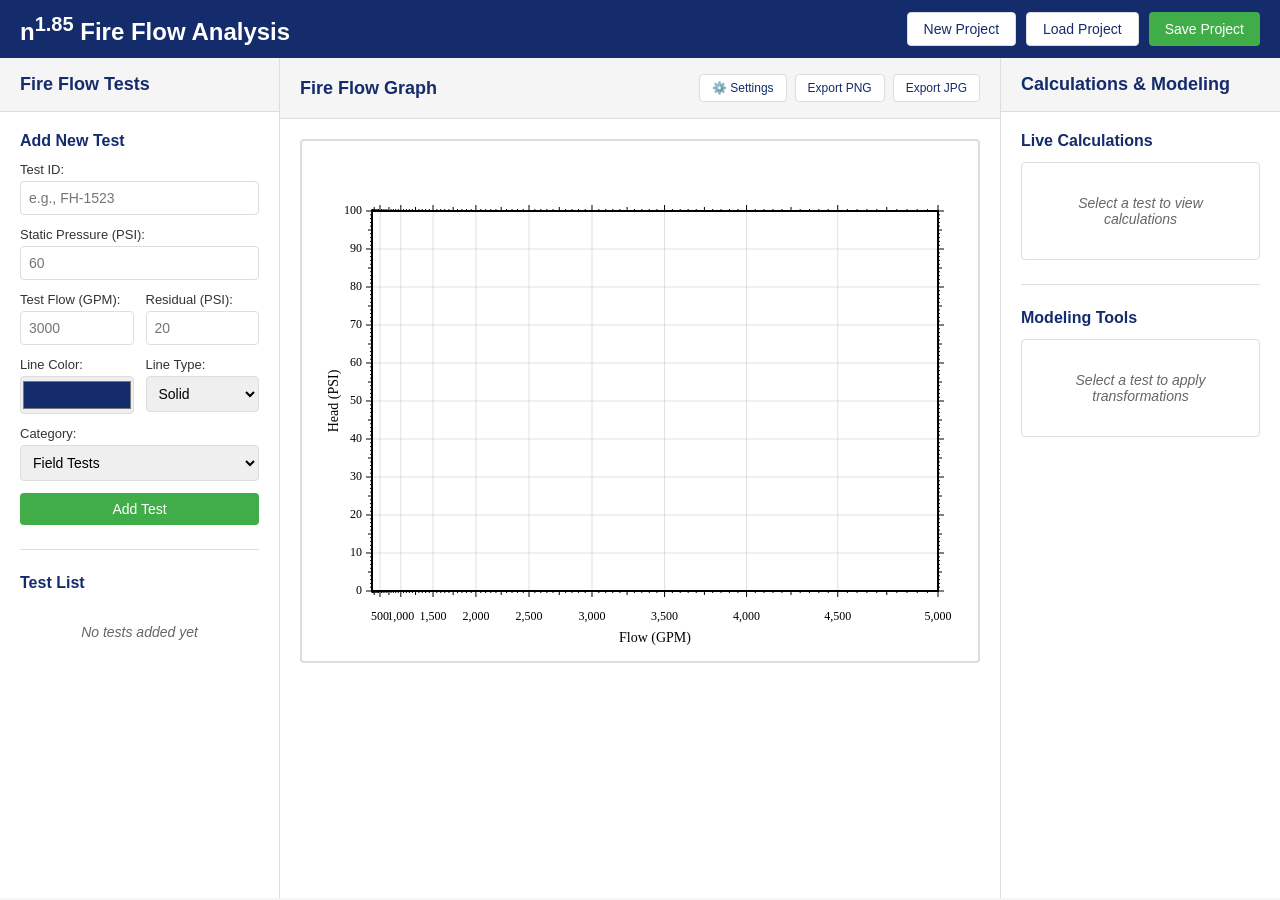
==== n185-webapp/index.html @ d68c7790 "Convert shiny to JS - initial build" ====
<!DOCTYPE html>
<html lang="en">
<head>
    <meta charset="UTF-8">
    <meta name="viewport" content="width=device-width, initial-scale=1.0">
    <title>n185 Fire Flow Analysis</title>
    <link rel="stylesheet" href="css/main.css">
    <link rel="stylesheet" href="css/panels.css">
</head>
<body>
    <div class="app-container">
        <!-- Header -->
        <header class="app-header">
            <h1>n<sup>1.85</sup> Fire Flow Analysis</h1>
            <div class="header-actions">
                <button id="btn-new-project" class="btn btn-secondary">New Project</button>
                <button id="btn-load-project" class="btn btn-secondary">Load Project</button>
                <button id="btn-save-project" class="btn btn-primary">Save Project</button>
            </div>
        </header>

        <!-- Main Workspace -->
        <main class="workspace">
            <!-- Left Panel: Test Management -->
            <aside class="panel panel-left">
                <div class="panel-header">
                    <h2>Fire Flow Tests</h2>
                </div>
                <div class="panel-content">
                    <!-- Test Input Form -->
                    <div class="section">
                        <h3>Add New Test</h3>
                        <form id="test-form">
                            <div class="form-group">
                                <label for="test-id">Test ID:</label>
                                <input type="text" id="test-id" placeholder="e.g., FH-1523">
                            </div>
                            <div class="form-group">
                                <label for="test-static">Static Pressure (PSI):</label>
                                <input type="number" id="test-static" step="0.1" min="0" placeholder="60">
                            </div>
                            <div class="form-row">
                                <div class="form-group">
                                    <label for="test-flow">Test Flow (GPM):</label>
                                    <input type="number" id="test-flow" step="1" min="0" placeholder="3000">
                                </div>
                                <div class="form-group">
                                    <label for="test-residual">Residual (PSI):</label>
                                    <input type="number" id="test-residual" step="0.1" min="0" placeholder="20">
                                </div>
                            </div>
                            <div class="form-row">
                                <div class="form-group">
                                    <label for="test-color">Line Color:</label>
                                    <input type="color" id="test-color" value="#142B6C">
                                </div>
                                <div class="form-group">
                                    <label for="test-linetype">Line Type:</label>
                                    <select id="test-linetype">
                                        <option value="solid">Solid</option>
                                        <option value="dashed">Dashed</option>
                                        <option value="dotted">Dotted</option>
                                        <option value="dashdot">Dash-Dot</option>
                                    </select>
                                </div>
                            </div>
                            <div class="form-group">
                                <label for="test-category">Category:</label>
                                <select id="test-category">
                                    <option value="field">Field Tests</option>
                                    <option value="model">Model Results</option>
                                    <option value="scenario">Scenarios</option>
                                </select>
                            </div>
                            <button type="submit" class="btn btn-primary btn-block">Add Test</button>
                        </form>
                    </div>

                    <!-- Test List -->
                    <div class="section">
                        <h3>Test List</h3>
                        <div id="test-list" class="test-list">
                            <p class="empty-state">No tests added yet</p>
                        </div>
                    </div>
                </div>
            </aside>

            <!-- Center Panel: Graph -->
            <section class="panel panel-center">
                <div class="panel-header">
                    <h2>Fire Flow Graph</h2>
                    <div class="graph-controls">
                        <button id="btn-graph-settings" class="btn btn-secondary btn-sm" title="Graph Settings">⚙️ Settings</button>
                        <button id="btn-export-png" class="btn btn-secondary btn-sm">Export PNG</button>
                        <button id="btn-export-jpg" class="btn btn-secondary btn-sm">Export JPG</button>
                    </div>
                </div>
                <div class="panel-content">
                    <!-- Canvas Graph -->
                    <div class="graph-container">
                        <canvas id="fireflow-canvas"></canvas>
                        <div id="graph-tooltip" class="graph-tooltip"></div>
                    </div>
                </div>
            </section>

            <!-- Right Panel: Calculations & Modeling -->
            <aside class="panel panel-right">
                <div class="panel-header">
                    <h2>Calculations & Modeling</h2>
                </div>
                <div class="panel-content">
                    <!-- Calculations Display -->
                    <div class="section">
                        <h3>Live Calculations</h3>
                        <div id="calc-display" class="calc-display">
                            <p class="empty-state">Select a test to view calculations</p>
                        </div>
                    </div>

                    <!-- Modeling Tools -->
                    <div class="section">
                        <h3>Modeling Tools</h3>
                        <div id="modeling-tools" class="modeling-tools">
                            <p class="empty-state">Select a test to apply transformations</p>
                        </div>
                    </div>
                </div>
            </aside>
        </main>
    </div>

    <!-- Graph Settings Modal -->
    <div id="settings-modal" class="modal">
        <div class="modal-content">
            <div class="modal-header">
                <h3>Graph Settings</h3>
                <button class="modal-close" id="btn-close-settings">&times;</button>
            </div>
            <div class="modal-body">
                <div class="form-group">
                    <label for="graph-title">Title:</label>
                    <input type="text" id="graph-title" placeholder="Fire Flow Test Results">
                </div>
                <div class="form-group">
                    <label>
                        <input type="checkbox" id="graph-show-date">
                        Show Date
                    </label>
                </div>
                <hr style="margin: 20px 0; border: none; border-top: 1px solid #ddd;">
                <div class="form-row">
                    <div class="form-group">
                        <label for="graph-max-flow">Max Flow (GPM):</label>
                        <input type="number" id="graph-max-flow" value="5000" step="1000" min="1000">
                    </div>
                    <div class="form-group">
                        <label for="graph-max-pressure">Max Pressure (PSI):</label>
                        <input type="number" id="graph-max-pressure" value="100" step="10" min="10">
                    </div>
                </div>
            </div>
            <div class="modal-footer">
                <button id="btn-apply-settings" class="btn btn-primary">Apply Settings</button>
                <button id="btn-cancel-settings" class="btn btn-secondary">Cancel</button>
            </div>
        </div>
    </div>

    <!-- Hidden file input for loading projects -->
    <input type="file" id="file-input-project" accept=".n185" style="display: none;">

    <!-- Scripts -->
    <script src="lib/FileSaver.js"></script>
    <script src="js/fireflow.js"></script>
    <script src="js/canvas-graph.js"></script>
    <script src="js/test-manager.js"></script>
    <script src="js/calculations.js"></script>
    <script src="js/modeling.js"></script>
    <script src="js/project-io.js"></script>
    <script src="js/app.js"></script>
</body>
</html>
---- n185-webapp/css/main.css ----
/* n185 Fire Flow Analysis - Main Styles */

:root {
    --primary-color: #142B6C;
    --secondary-color: #006A97;
    --accent-color: #41AD49;
    --text-dark: #333;
    --text-light: #666;
    --border-color: #ddd;
    --bg-light: #f5f5f5;
    --bg-white: #fff;
    --success: #28a745;
    --warning: #ffc107;
    --danger: #dc3545;
    --shadow: 0 2px 4px rgba(0,0,0,0.1);
}

* {
    margin: 0;
    padding: 0;
    box-sizing: border-box;
}

body {
    font-family: 'Segoe UI', Tahoma, Geneva, Verdana, sans-serif;
    font-size: 14px;
    color: var(--text-dark);
    background-color: var(--bg-light);
    overflow: hidden;
}

.app-container {
    display: flex;
    flex-direction: column;
    height: 100vh;
}

/* Header */
.app-header {
    background-color: var(--primary-color);
    color: white;
    padding: 12px 20px;
    display: flex;
    justify-content: space-between;
    align-items: center;
    box-shadow: var(--shadow);
}

.app-header h1 {
    font-size: 24px;
    font-weight: 600;
}

.header-actions {
    display: flex;
    gap: 10px;
}

/* Buttons */
.btn {
    padding: 8px 16px;
    border: none;
    border-radius: 4px;
    font-size: 14px;
    font-weight: 500;
    cursor: pointer;
    transition: all 0.2s;
}

.btn:hover {
    opacity: 0.9;
    transform: translateY(-1px);
}

.btn:active {
    transform: translateY(0);
}

.btn-primary {
    background-color: var(--accent-color);
    color: white;
}

.btn-secondary {
    background-color: var(--bg-white);
    color: var(--primary-color);
    border: 1px solid var(--border-color);
}

.btn-sm {
    padding: 6px 12px;
    font-size: 12px;
}

.btn-block {
    width: 100%;
}

.btn-danger {
    background-color: var(--danger);
    color: white;
}

/* Forms */
.form-group {
    margin-bottom: 12px;
}

.form-group label {
    display: block;
    margin-bottom: 4px;
    font-weight: 500;
    font-size: 13px;
    color: var(--text-dark);
}

.form-group input[type="text"],
.form-group input[type="number"],
.form-group select {
    width: 100%;
    padding: 8px;
    border: 1px solid var(--border-color);
    border-radius: 4px;
    font-size: 14px;
}

.form-group input[type="color"] {
    width: 100%;
    height: 38px;
    border: 1px solid var(--border-color);
    border-radius: 4px;
    cursor: pointer;
}

.form-group input[type="checkbox"] {
    margin-right: 6px;
}

.form-row {
    display: grid;
    grid-template-columns: 1fr 1fr;
    gap: 12px;
}

/* Sections */
.section {
    margin-bottom: 24px;
    padding-bottom: 24px;
    border-bottom: 1px solid var(--border-color);
}

.section:last-child {
    border-bottom: none;
}

.section h3 {
    font-size: 16px;
    font-weight: 600;
    margin-bottom: 12px;
    color: var(--primary-color);
}

/* Test List */
.test-list {
    max-height: 400px;
    overflow-y: auto;
}

.test-item {
    background-color: var(--bg-white);
    border: 1px solid var(--border-color);
    border-radius: 4px;
    padding: 12px;
    margin-bottom: 8px;
    cursor: pointer;
    transition: all 0.2s;
}

.test-item:hover {
    box-shadow: var(--shadow);
}

.test-item.selected {
    border-color: var(--primary-color);
    background-color: #f0f4ff;
}

.test-item.hidden {
    opacity: 0.5;
}

.test-header {
    display: flex;
    justify-content: space-between;
    align-items: center;
    margin-bottom: 8px;
}

.test-name {
    font-weight: 600;
    color: var(--primary-color);
    display: flex;
    align-items: center;
    gap: 8px;
}

.test-color-indicator {
    width: 20px;
    height: 20px;
    border-radius: 3px;
    border: 1px solid var(--border-color);
}

.test-actions {
    display: flex;
    gap: 6px;
}

.test-actions button {
    padding: 4px 8px;
    font-size: 11px;
    border: none;
    background-color: transparent;
    cursor: pointer;
    border-radius: 3px;
}

.test-actions button:hover {
    background-color: var(--bg-light);
}

.test-info {
    font-size: 12px;
    color: var(--text-light);
    display: grid;
    grid-template-columns: 1fr 1fr;
    gap: 4px;
}

.test-category {
    display: inline-block;
    padding: 2px 8px;
    border-radius: 3px;
    font-size: 11px;
    font-weight: 500;
    margin-top: 6px;
}

.test-category.field {
    background-color: #e3f2fd;
    color: #1976d2;
}

.test-category.model {
    background-color: #f3e5f5;
    color: #7b1fa2;
}

.test-category.scenario {
    background-color: #fff3e0;
    color: #f57c00;
}

/* Calculations Display */
.calc-display {
    background-color: var(--bg-white);
    border: 1px solid var(--border-color);
    border-radius: 4px;
    padding: 12px;
}

.calc-item {
    display: flex;
    justify-content: space-between;
    padding: 8px 0;
    border-bottom: 1px solid var(--bg-light);
}

.calc-item:last-child {
    border-bottom: none;
}

.calc-label {
    font-weight: 500;
    color: var(--text-dark);
}

.calc-value {
    font-weight: 600;
    color: var(--primary-color);
}

/* Modeling Tools */
.modeling-tools {
    background-color: var(--bg-white);
    border: 1px solid var(--border-color);
    border-radius: 4px;
    padding: 12px;
}

.modeling-section {
    margin-bottom: 16px;
    padding-bottom: 16px;
    border-bottom: 1px solid var(--bg-light);
}

.modeling-section:last-child {
    border-bottom: none;
    margin-bottom: 0;
}

.modeling-section h4 {
    font-size: 14px;
    font-weight: 600;
    margin-bottom: 8px;
    color: var(--text-dark);
}

/* Graph Container */
.graph-container {
    position: relative;
    background-color: var(--bg-white);
    border: 2px solid var(--border-color);
    border-radius: 4px;
    padding: 10px;
}

#fireflow-canvas {
    display: block;
    width: 100%;
    height: auto;
    cursor: crosshair;
}

/* Graph Tooltip */
.graph-tooltip {
    position: absolute;
    background-color: rgba(0, 0, 0, 0.8);
    color: white;
    padding: 6px 10px;
    border-radius: 4px;
    font-size: 12px;
    pointer-events: none;
    opacity: 0;
    transition: opacity 0.2s;
    z-index: 100;
}

.graph-tooltip.visible {
    opacity: 1;
}

/* Empty State */
.empty-state {
    color: var(--text-light);
    font-style: italic;
    text-align: center;
    padding: 20px;
}

/* Modal */
.modal {
    display: none;
    position: fixed;
    z-index: 1000;
    left: 0;
    top: 0;
    width: 100%;
    height: 100%;
    background-color: rgba(0, 0, 0, 0.5);
    animation: fadeIn 0.2s ease-out;
}

.modal.active {
    display: flex;
    justify-content: center;
    align-items: center;
}

.modal-content {
    background-color: var(--bg-white);
    border-radius: 8px;
    box-shadow: 0 4px 20px rgba(0, 0, 0, 0.3);
    width: 90%;
    max-width: 500px;
    animation: slideDown 0.3s ease-out;
}

.modal-header {
    display: flex;
    justify-content: space-between;
    align-items: center;
    padding: 20px;
    border-bottom: 1px solid var(--border-color);
}

.modal-header h3 {
    margin: 0;
    font-size: 20px;
    color: var(--primary-color);
}

.modal-close {
    background: none;
    border: none;
    font-size: 28px;
    color: var(--text-light);
    cursor: pointer;
    padding: 0;
    width: 30px;
    height: 30px;
    line-height: 1;
    transition: color 0.2s;
}

.modal-close:hover {
    color: var(--text-dark);
}

.modal-body {
    padding: 20px;
}

.modal-footer {
    display: flex;
    justify-content: flex-end;
    gap: 10px;
    padding: 20px;
    border-top: 1px solid var(--border-color);
}

@keyframes fadeIn {
    from {
        opacity: 0;
    }
    to {
        opacity: 1;
    }
}

@keyframes slideDown {
    from {
        transform: translateY(-50px);
        opacity: 0;
    }
    to {
        transform: translateY(0);
        opacity: 1;
    }
}

/* Scrollbar Styling */
::-webkit-scrollbar {
    width: 8px;
    height: 8px;
}

::-webkit-scrollbar-track {
    background: var(--bg-light);
}

::-webkit-scrollbar-thumb {
    background: var(--border-color);
    border-radius: 4px;
}

::-webkit-scrollbar-thumb:hover {
    background: #999;
}
---- n185-webapp/css/panels.css ----
/* Multi-Panel Workspace Layout */

.workspace {
    display: grid;
    grid-template-columns: 320px 1fr 320px;
    gap: 0;
    height: calc(100vh - 60px);
    overflow: hidden;
}

.panel {
    display: flex;
    flex-direction: column;
    background-color: var(--bg-white);
    overflow: hidden;
}

.panel-left {
    border-right: 1px solid var(--border-color);
}

.panel-right {
    border-left: 1px solid var(--border-color);
}

.panel-header {
    padding: 16px 20px;
    background-color: var(--bg-light);
    border-bottom: 1px solid var(--border-color);
    display: flex;
    justify-content: space-between;
    align-items: center;
}

.panel-header h2 {
    font-size: 18px;
    font-weight: 600;
    color: var(--primary-color);
}

.panel-content {
    flex: 1;
    overflow-y: auto;
    padding: 20px;
}

.graph-controls {
    display: flex;
    gap: 8px;
}

/* Responsive adjustments */
@media (max-width: 1400px) {
    .workspace {
        grid-template-columns: 280px 1fr 280px;
    }
}

@media (max-width: 1200px) {
    .workspace {
        grid-template-columns: 1fr;
        grid-template-rows: auto 1fr auto;
    }

    .panel-left,
    .panel-right {
        border: none;
        border-bottom: 1px solid var(--border-color);
        max-height: 300px;
    }
}
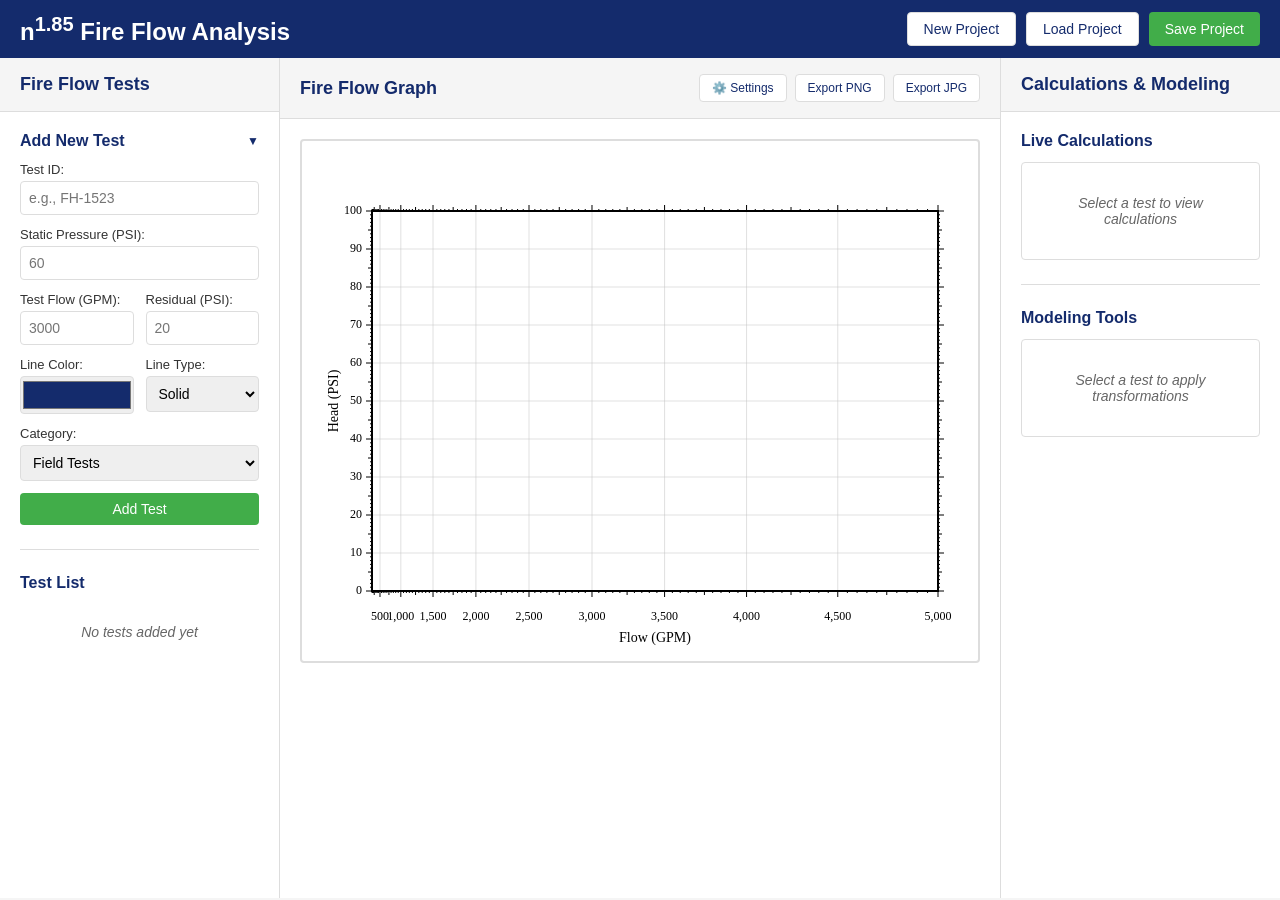
==== commit 70cb5ddb: "Add collapsible Add New Tests" ====
--- a/n185-webapp/index.html
+++ b/n185-webapp/index.html
@@ -29,7 +29,11 @@
                 <div class="panel-content">
                     <!-- Test Input Form -->
                     <div class="section">
-                        <h3>Add New Test</h3>
+                        <h3 class="collapsible-header" id="add-test-header">
+                            <span>Add New Test</span>
+                            <span class="collapse-icon">▼</span>
+                        </h3>
+                        <div class="collapsible-content" id="add-test-content">
                         <form id="test-form">
                             <div class="form-group">
                                 <label for="test-id">Test ID:</label>
@@ -74,6 +78,7 @@
                             </div>
                             <button type="submit" class="btn btn-primary btn-block">Add Test</button>
                         </form>
+                        </div>
                     </div>
 
                     <!-- Test List -->
--- a/n185-webapp/css/main.css
+++ b/n185-webapp/css/main.css
@@ -160,6 +160,41 @@
     color: var(--primary-color);
 }
 
+/* Collapsible Sections */
+.collapsible-header {
+    display: flex;
+    justify-content: space-between;
+    align-items: center;
+    cursor: pointer;
+    user-select: none;
+    transition: color 0.2s;
+}
+
+.collapsible-header:hover {
+    color: var(--secondary-color);
+}
+
+.collapse-icon {
+    font-size: 12px;
+    transition: transform 0.3s ease;
+}
+
+.collapsible-header.collapsed .collapse-icon {
+    transform: rotate(-90deg);
+}
+
+.collapsible-content {
+    max-height: 2000px;
+    overflow: hidden;
+    transition: max-height 0.3s ease, opacity 0.3s ease;
+    opacity: 1;
+}
+
+.collapsible-content.collapsed {
+    max-height: 0;
+    opacity: 0;
+}
+
 /* Test List */
 .test-list {
     max-height: 400px;
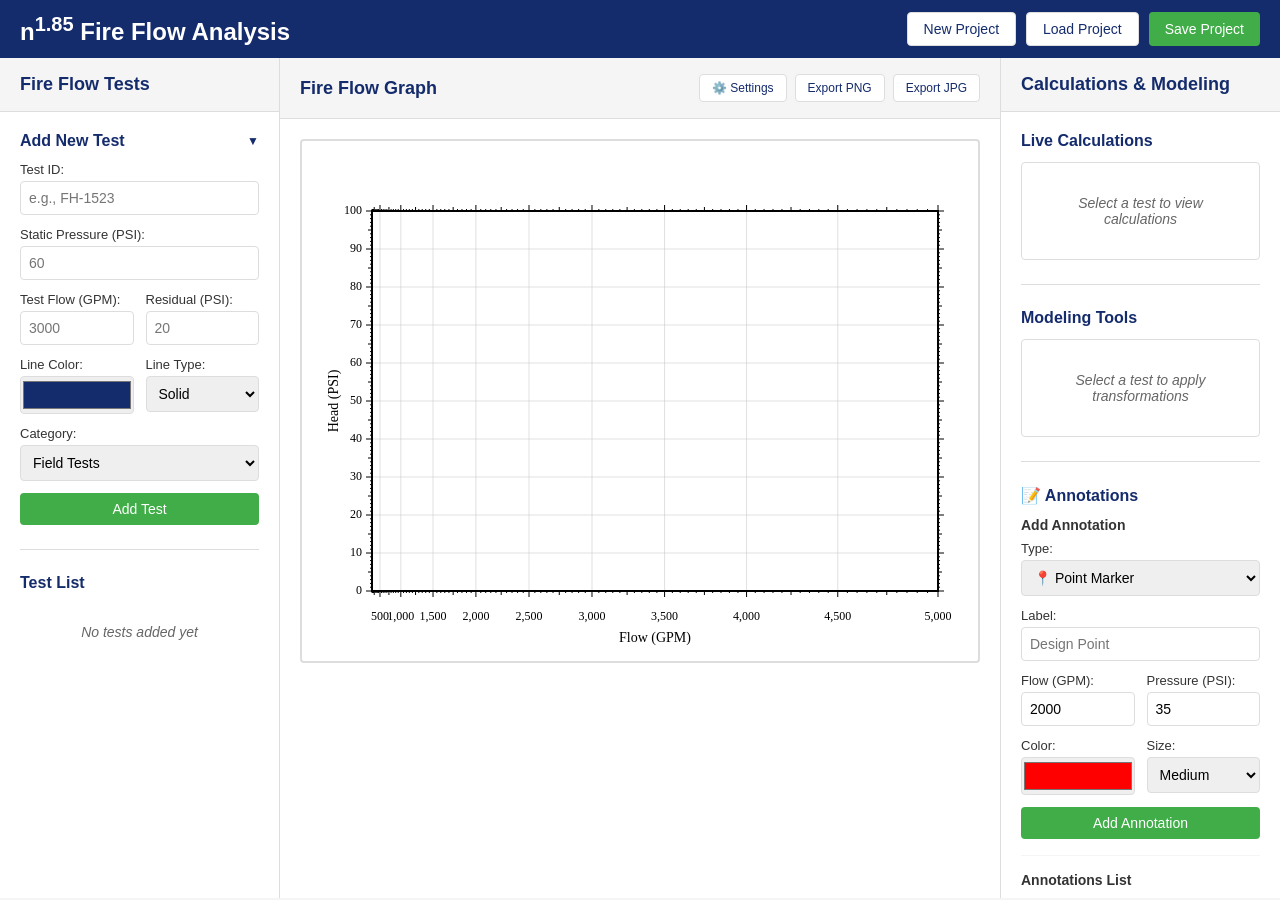
==== commit 807451ad: "Add annotation panel" ====
--- a/n185-webapp/index.html
+++ b/n185-webapp/index.html
@@ -76,7 +76,8 @@
                                     <option value="scenario">Scenarios</option>
                                 </select>
                             </div>
-                            <button type="submit" class="btn btn-primary btn-block">Add Test</button>
+                            <button type="submit" id="test-form-submit" class="btn btn-primary btn-block">Add Test</button>
+                            <button type="button" id="test-form-cancel" class="btn btn-secondary btn-block" style="display: none; margin-top: 8px;">Cancel Edit</button>
                         </form>
                         </div>
                     </div>
@@ -131,6 +132,12 @@
                             <p class="empty-state">Select a test to apply transformations</p>
                         </div>
                     </div>
+
+                    <!-- Annotations -->
+                    <div class="section">
+                        <h3>📝 Annotations</h3>
+                        <div id="annotations-panel"></div>
+                    </div>
                 </div>
             </aside>
         </main>
@@ -183,6 +190,7 @@
     <script src="js/test-manager.js"></script>
     <script src="js/calculations.js"></script>
     <script src="js/modeling.js"></script>
+    <script src="js/annotations.js"></script>
     <script src="js/project-io.js"></script>
     <script src="js/app.js"></script>
 </body>
--- a/n185-webapp/css/main.css
+++ b/n185-webapp/css/main.css
@@ -101,6 +101,11 @@
     color: white;
 }
 
+.btn-warning {
+    background-color: var(--warning);
+    color: var(--text-dark);
+}
+
 /* Forms */
 .form-group {
     margin-bottom: 12px;
@@ -349,6 +354,89 @@
     font-weight: 600;
     margin-bottom: 8px;
     color: var(--text-dark);
+}
+
+/* Annotations */
+.annotation-section {
+    margin-bottom: 16px;
+    padding-bottom: 16px;
+    border-bottom: 1px solid var(--bg-light);
+}
+
+.annotation-section:last-child {
+    border-bottom: none;
+    margin-bottom: 0;
+}
+
+.annotation-section h4 {
+    font-size: 14px;
+    font-weight: 600;
+    margin-bottom: 8px;
+    color: var(--text-dark);
+}
+
+.ann-type-fields {
+    margin-top: 12px;
+}
+
+.annotations-list {
+    max-height: 300px;
+    overflow-y: auto;
+}
+
+.annotation-item {
+    background-color: var(--bg-white);
+    border: 1px solid var(--border-color);
+    border-radius: 4px;
+    padding: 10px;
+    margin-bottom: 8px;
+    transition: all 0.2s;
+}
+
+.annotation-item:hover {
+    box-shadow: var(--shadow);
+}
+
+.annotation-item.hidden {
+    opacity: 0.5;
+}
+
+.annotation-header {
+    display: flex;
+    justify-content: space-between;
+    align-items: center;
+    margin-bottom: 6px;
+}
+
+.annotation-name {
+    font-weight: 600;
+    color: var(--text-dark);
+    display: flex;
+    align-items: center;
+    gap: 6px;
+}
+
+.annotation-actions {
+    display: flex;
+    gap: 6px;
+}
+
+.annotation-actions button {
+    padding: 4px 8px;
+    font-size: 11px;
+    border: none;
+    background-color: transparent;
+    cursor: pointer;
+    border-radius: 3px;
+}
+
+.annotation-actions button:hover {
+    background-color: var(--bg-light);
+}
+
+.annotation-info {
+    font-size: 11px;
+    color: var(--text-light);
 }
 
 /* Graph Container */
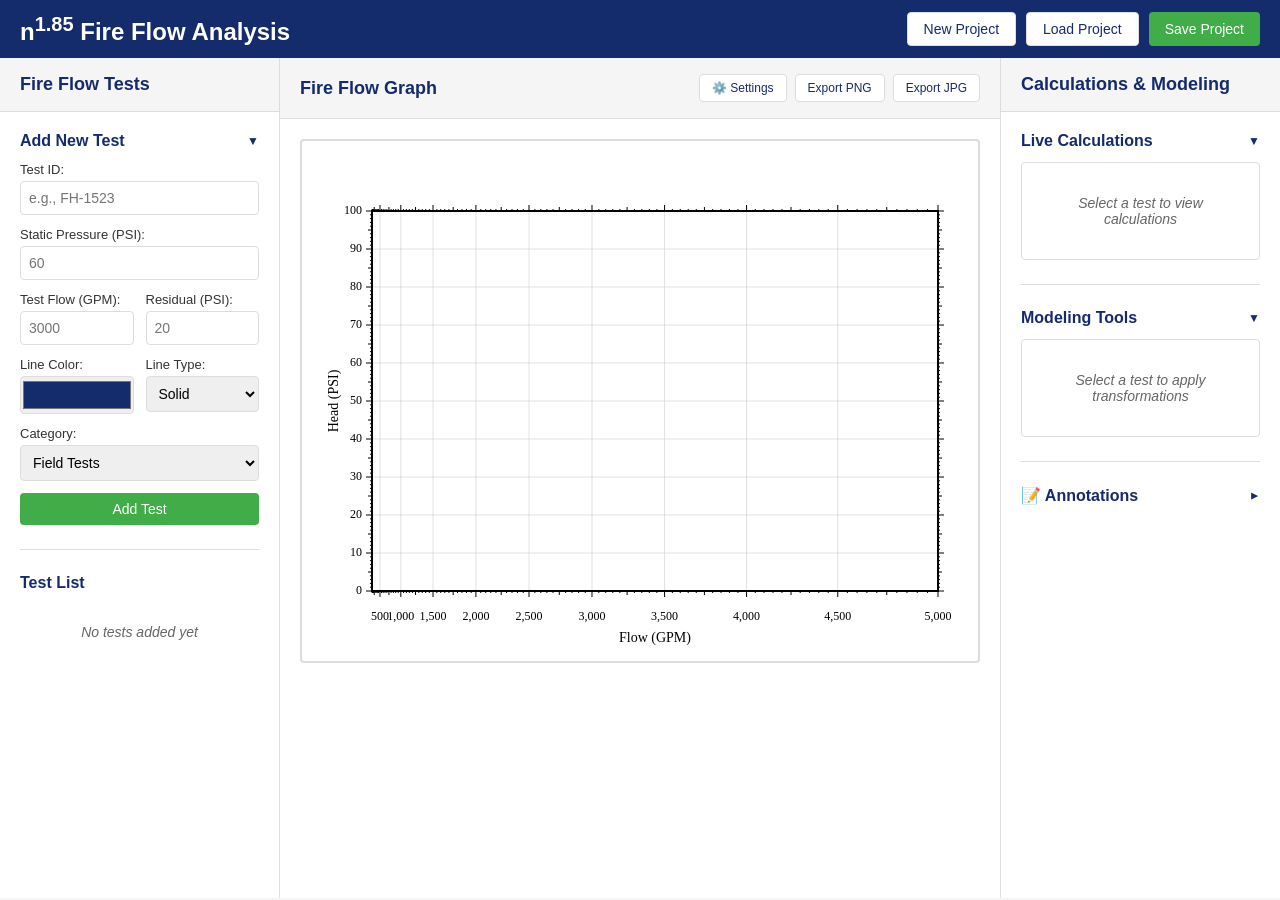
==== commit a1c2e1e2: "update panels to collapsible" ====
--- a/n185-webapp/index.html
+++ b/n185-webapp/index.html
@@ -119,24 +119,39 @@
                 <div class="panel-content">
                     <!-- Calculations Display -->
                     <div class="section">
-                        <h3>Live Calculations</h3>
-                        <div id="calc-display" class="calc-display">
-                            <p class="empty-state">Select a test to view calculations</p>
+                        <h3 class="collapsible-header" id="calculations-header">
+                            <span>Live Calculations</span>
+                            <span class="collapse-icon">▼</span>
+                        </h3>
+                        <div class="collapsible-content" id="calculations-content">
+                            <div id="calc-display" class="calc-display">
+                                <p class="empty-state">Select a test to view calculations</p>
+                            </div>
                         </div>
                     </div>
 
                     <!-- Modeling Tools -->
                     <div class="section">
-                        <h3>Modeling Tools</h3>
-                        <div id="modeling-tools" class="modeling-tools">
-                            <p class="empty-state">Select a test to apply transformations</p>
+                        <h3 class="collapsible-header" id="modeling-header">
+                            <span>Modeling Tools</span>
+                            <span class="collapse-icon">▼</span>
+                        </h3>
+                        <div class="collapsible-content" id="modeling-content">
+                            <div id="modeling-tools" class="modeling-tools">
+                                <p class="empty-state">Select a test to apply transformations</p>
+                            </div>
                         </div>
                     </div>
 
                     <!-- Annotations -->
                     <div class="section">
-                        <h3>📝 Annotations</h3>
-                        <div id="annotations-panel"></div>
+                        <h3 class="collapsible-header collapsed" id="annotations-header">
+                            <span>📝 Annotations</span>
+                            <span class="collapse-icon">▼</span>
+                        </h3>
+                        <div class="collapsible-content collapsed" id="annotations-content">
+                            <div id="annotations-panel"></div>
+                        </div>
                     </div>
                 </div>
             </aside>
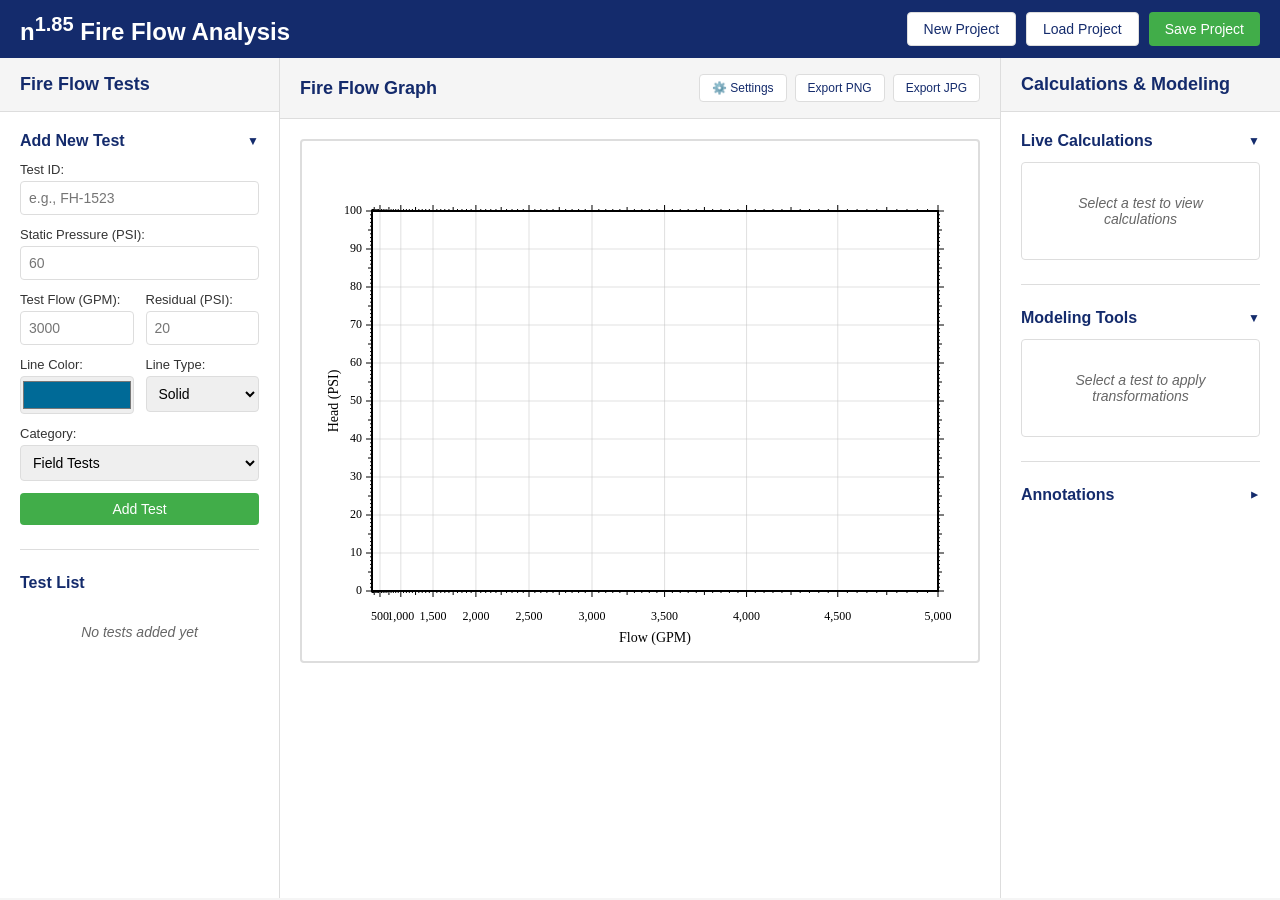
==== commit 579e8667: "UI adjustments" ====
--- a/n185-webapp/index.html
+++ b/n185-webapp/index.html
@@ -56,7 +56,7 @@
                             <div class="form-row">
                                 <div class="form-group">
                                     <label for="test-color">Line Color:</label>
-                                    <input type="color" id="test-color" value="#142B6C">
+                                    <input type="color" id="test-color" value="#006A97">
                                 </div>
                                 <div class="form-group">
                                     <label for="test-linetype">Line Type:</label>
@@ -146,7 +146,7 @@
                     <!-- Annotations -->
                     <div class="section">
                         <h3 class="collapsible-header collapsed" id="annotations-header">
-                            <span>📝 Annotations</span>
+                            <span>Annotations</span>
                             <span class="collapse-icon">▼</span>
                         </h3>
                         <div class="collapsible-content collapsed" id="annotations-content">
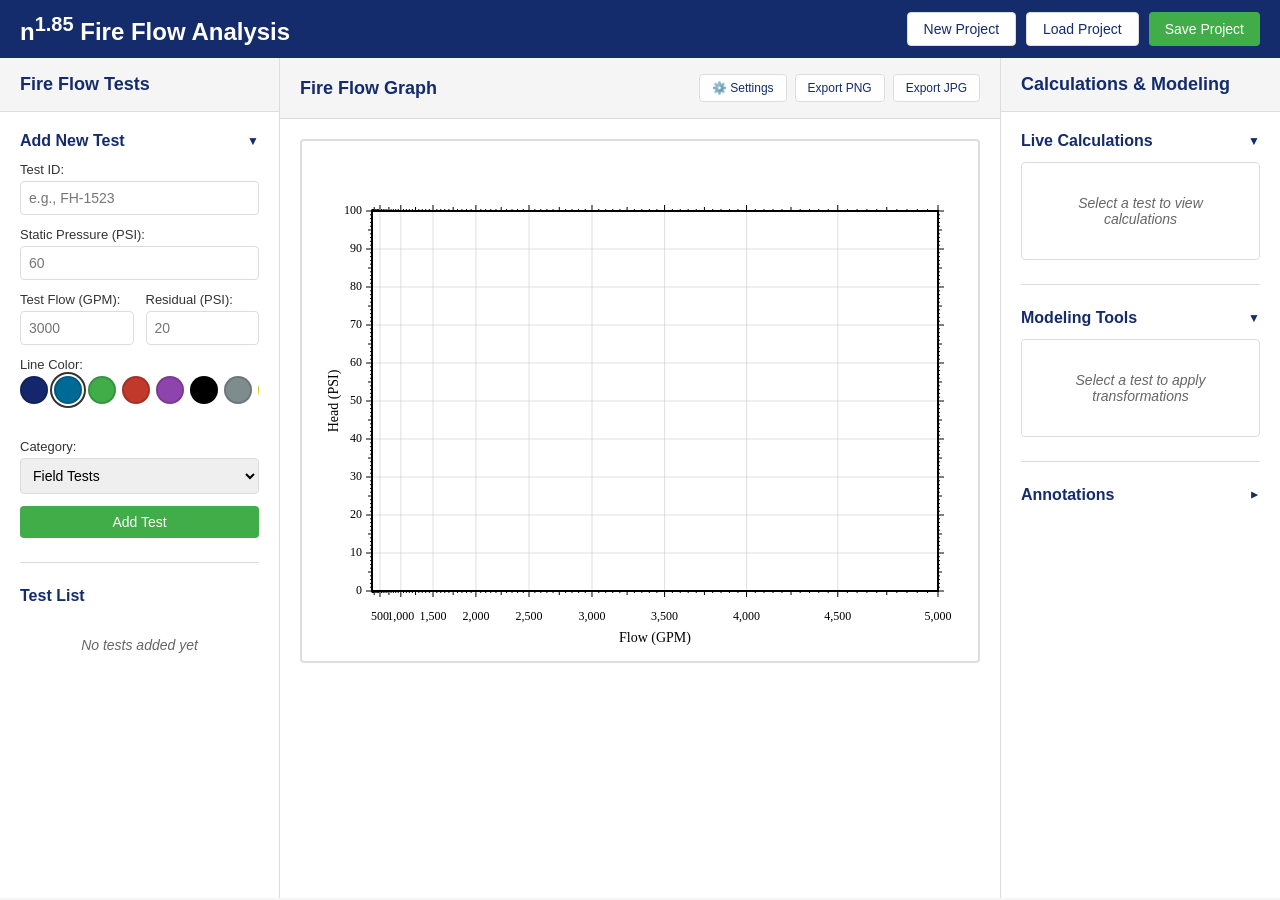
==== commit 6b325891: "simplify color selection" ====
--- a/n185-webapp/index.html
+++ b/n185-webapp/index.html
@@ -56,7 +56,19 @@
                             <div class="form-row">
                                 <div class="form-group">
                                     <label for="test-color">Line Color:</label>
-                                    <input type="color" id="test-color" value="#006A97">
+                                    <div class="color-swatch-picker">
+                                        <div class="swatch-row">
+                                            <button type="button" class="color-swatch" data-color="#14276C" style="background:#14276C;" title="JEA Dark"></button>
+                                            <button type="button" class="color-swatch selected" data-color="#006A97" style="background:#006A97;" title="JEA Blue"></button>
+                                            <button type="button" class="color-swatch" data-color="#41AD49" style="background:#41AD49;" title="JEA Green"></button>
+                                            <button type="button" class="color-swatch" data-color="#C0392B" style="background:#C0392B;" title="Red"></button>
+                                            <button type="button" class="color-swatch" data-color="#8E44AD" style="background:#8E44AD;" title="Purple"></button>
+                                            <button type="button" class="color-swatch" data-color="#000000" style="background:#000000;" title="Black"></button>
+                                            <button type="button" class="color-swatch" data-color="#7F8C8D" style="background:#7F8C8D;" title="Grey"></button>
+                                            <button type="button" class="color-swatch color-swatch-custom" title="Custom color"></button>
+                                        </div>
+                                        <input type="color" id="test-color" value="#006A97">
+                                    </div>
                                 </div>
                                 <div class="form-group">
                                     <label for="test-linetype">Line Type:</label>
@@ -175,6 +187,21 @@
                         <input type="checkbox" id="graph-show-date">
                         Show Date
                     </label>
+                </div>
+                <div class="form-group">
+                    <label for="graph-legend-position">Legend Position:</label>
+                    <select id="graph-legend-position">
+                        <option value="none" selected>None</option>
+                        <option value="topright">Top Right</option>
+                        <option value="topleft">Top Left</option>
+                        <option value="top">Top</option>
+                        <option value="bottomright">Bottom Right</option>
+                        <option value="bottomleft">Bottom Left</option>
+                        <option value="bottom">Bottom</option>
+                        <option value="right">Right</option>
+                        <option value="left">Left</option>
+                        <option value="center">Center</option>
+                    </select>
                 </div>
                 <hr style="margin: 20px 0; border: none; border-top: 1px solid #ddd;">
                 <div class="form-row">
--- a/n185-webapp/css/main.css
+++ b/n185-webapp/css/main.css
@@ -129,12 +129,39 @@
     font-size: 14px;
 }
 
-.form-group input[type="color"] {
-    width: 100%;
-    height: 38px;
-    border: 1px solid var(--border-color);
-    border-radius: 4px;
+/* Color Swatch Picker */
+.color-swatch-picker input[type="color"] {
+    display: none;
+}
+
+.swatch-row {
+    display: flex;
+    gap: 6px;
+    align-items: center;
+}
+
+.color-swatch {
+    width: 28px;
+    height: 28px;
+    border-radius: 50%;
+    border: 2px solid rgba(0,0,0,0.15);
     cursor: pointer;
+    padding: 0;
+    transition: transform 0.1s, box-shadow 0.1s;
+    flex-shrink: 0;
+}
+
+.color-swatch:hover {
+    transform: scale(1.15);
+    box-shadow: 0 2px 6px rgba(0,0,0,0.25);
+}
+
+.color-swatch.selected {
+    box-shadow: 0 0 0 2px #fff, 0 0 0 4px #333;
+}
+
+.color-swatch-custom {
+    background: conic-gradient(red, orange, yellow, green, cyan, blue, violet, red);
 }
 
 .form-group input[type="checkbox"] {
